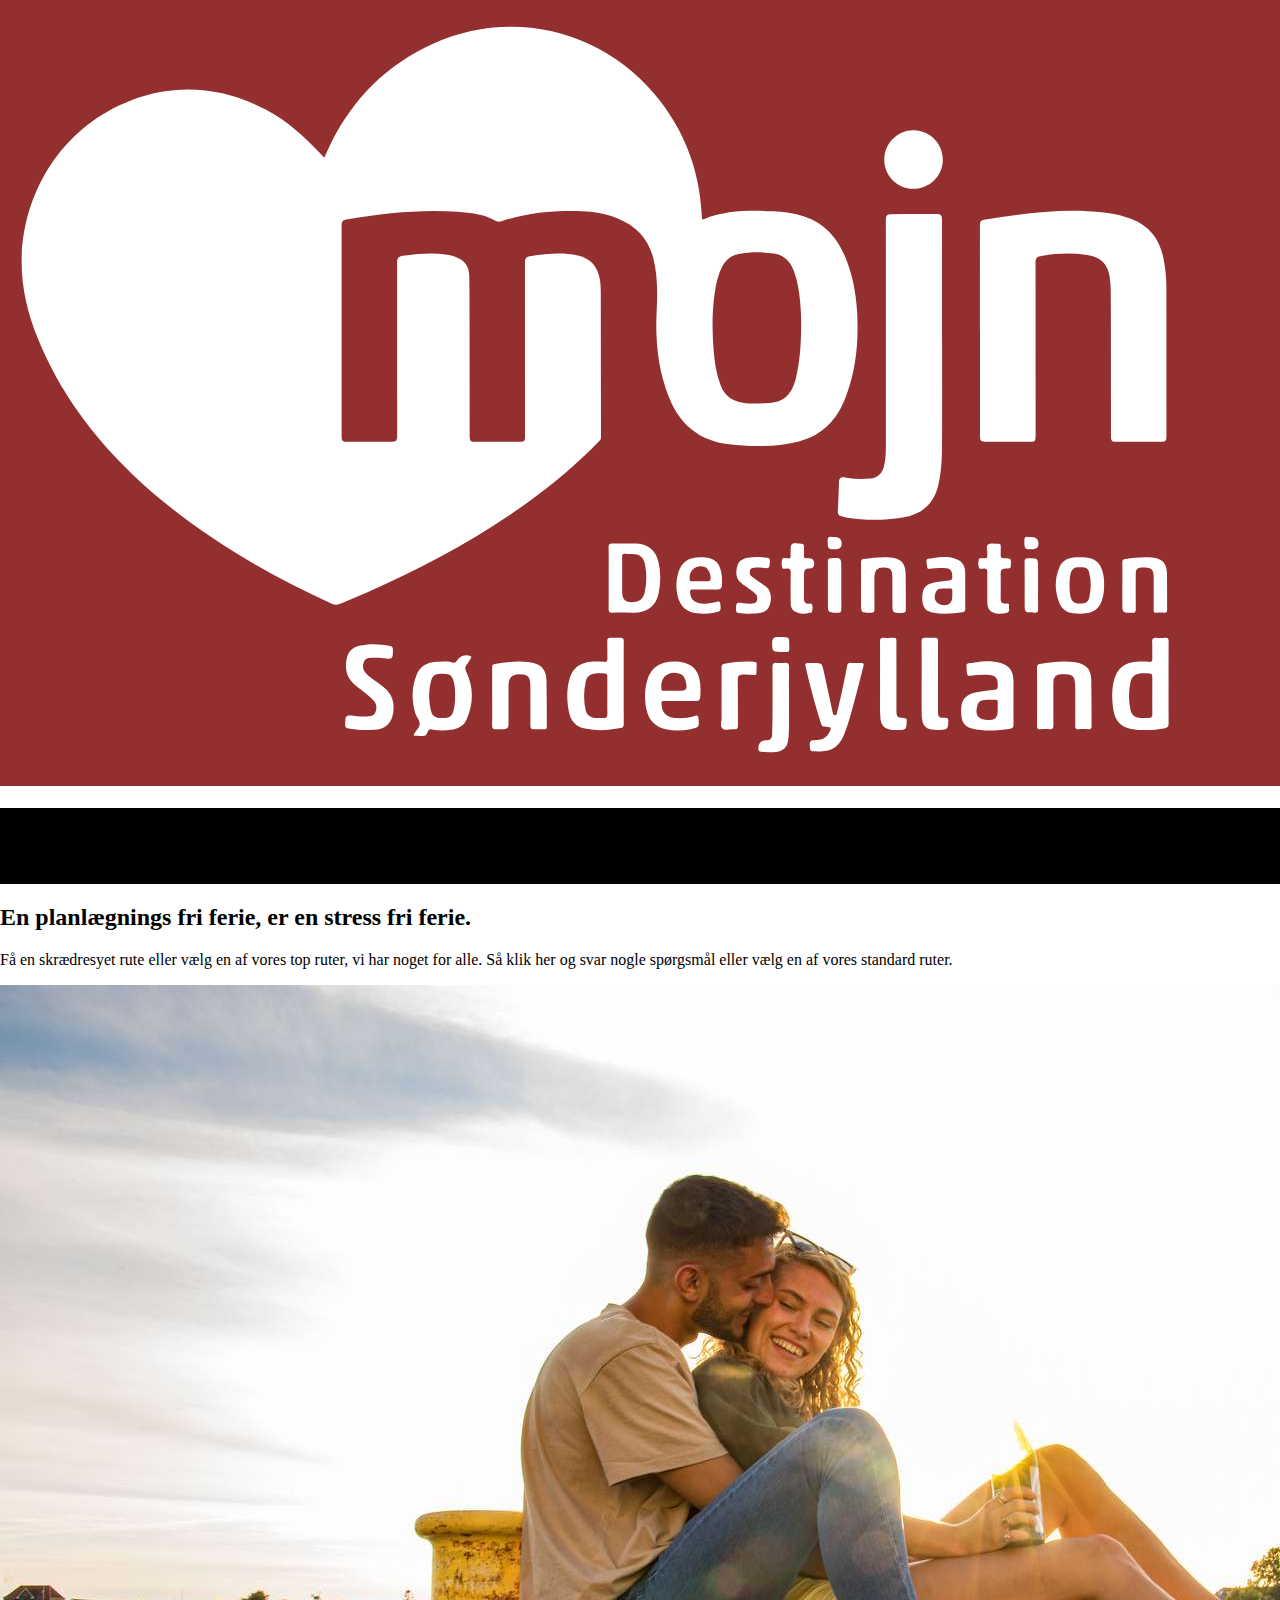
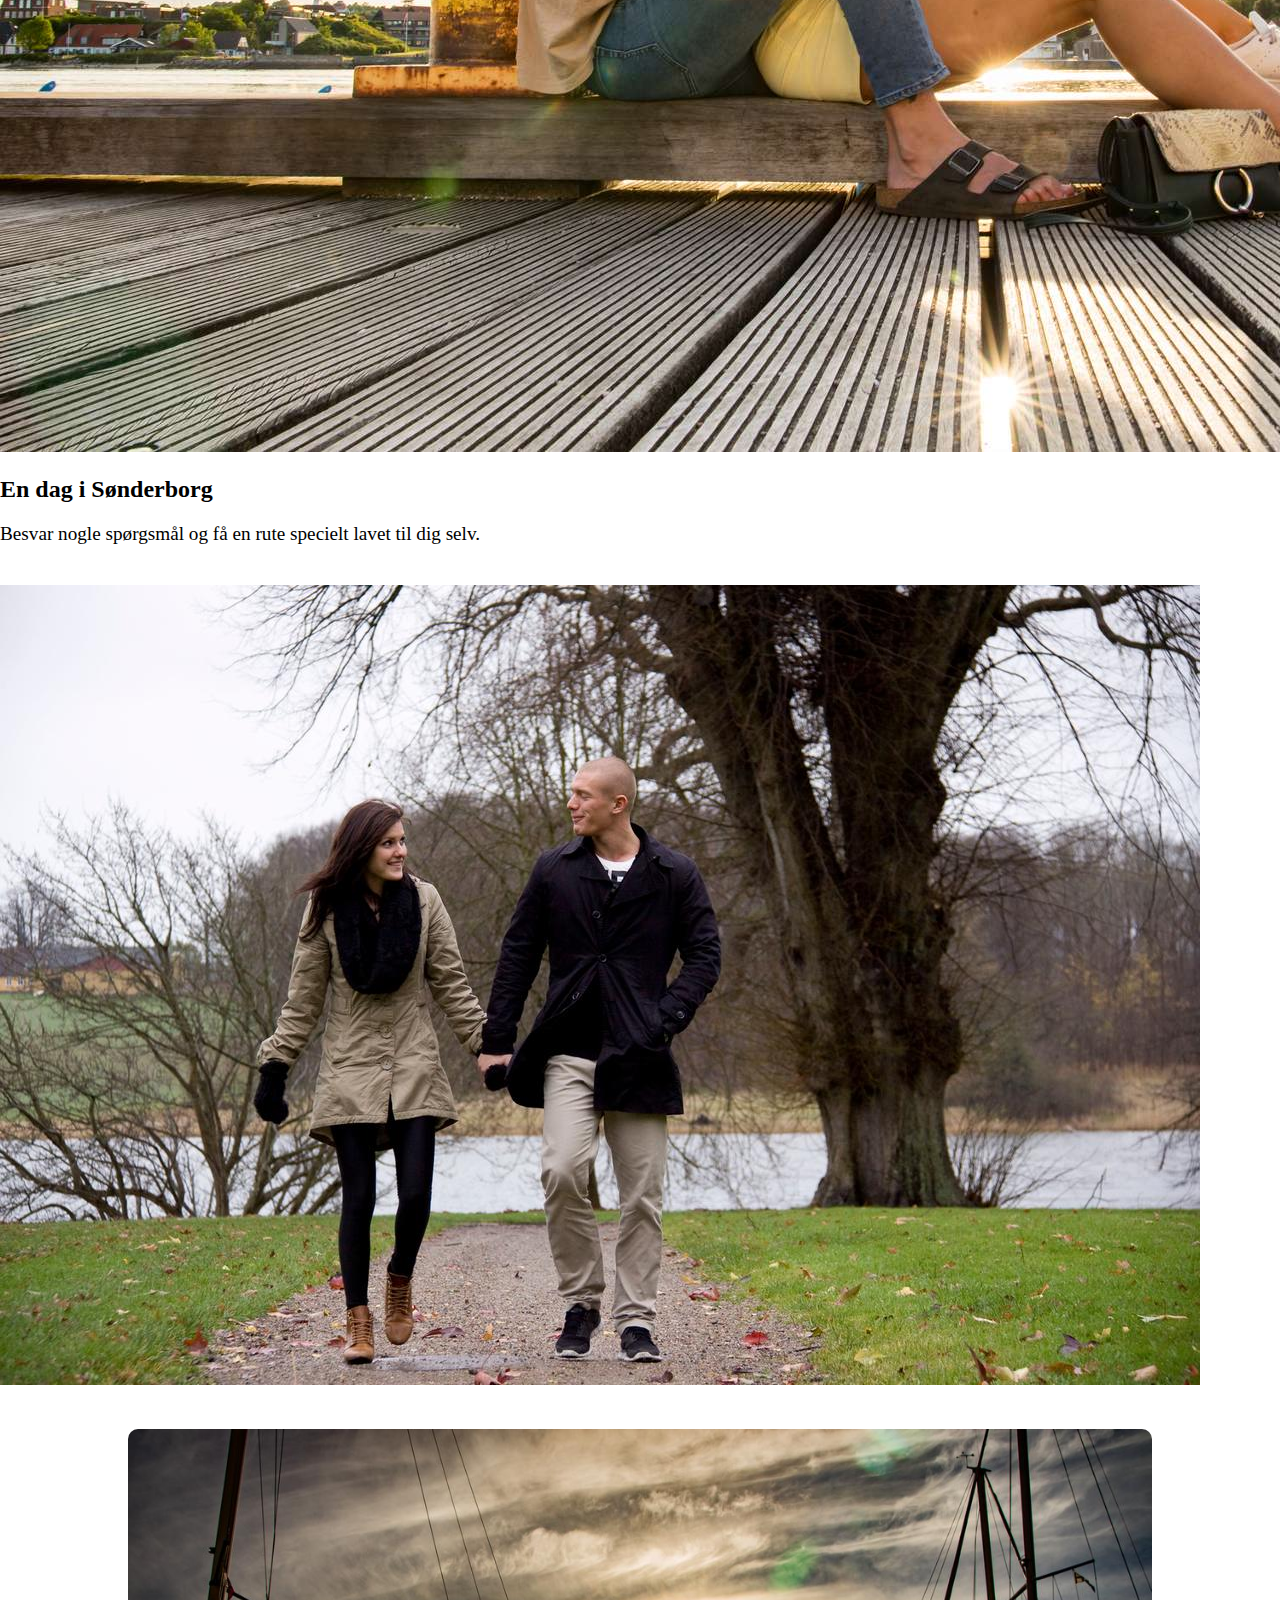
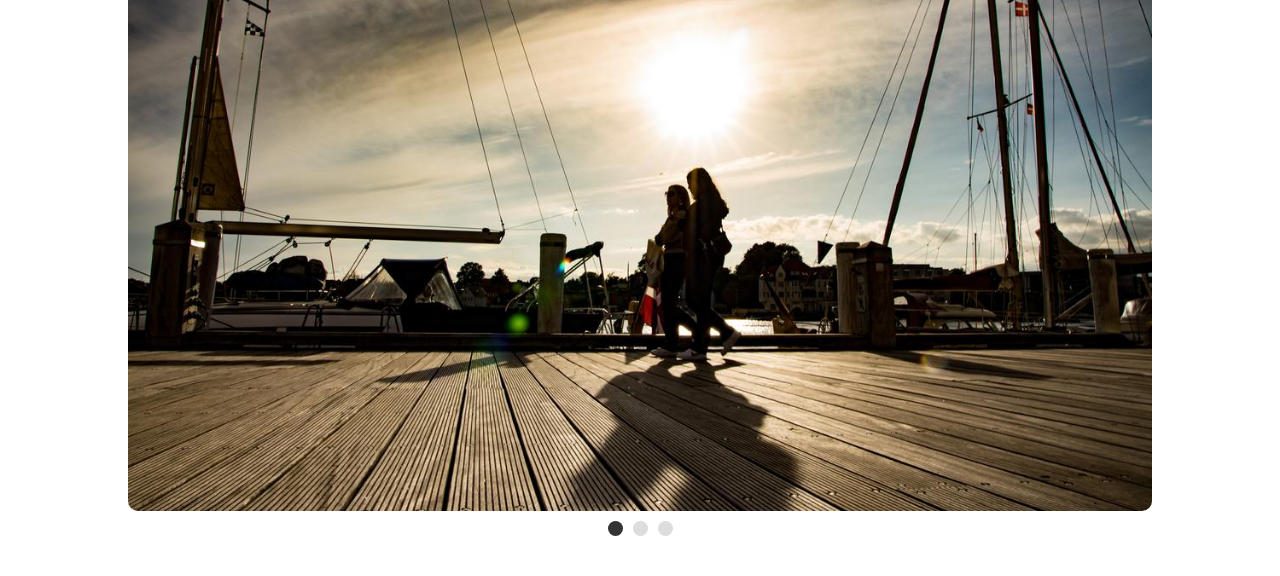
==== visitsønderborg/index.html @ e1e10746 "commit" ====
<!DOCTYPE html>
<html lang="en">
<head>
    <meta charset="UTF-8">
    <meta name="viewport" content="width=device-width, initial-scale=1.0">
    <title>Document</title>
    <link rel="stylesheet" href="style.css">
</head>
<body>
    <header>
        <img src="visit-sønderborg-svg-logo-white.svg" alt="">
    </header>
    <section class="main-intro">

   

        <section class="main-intro-text-box">
            <h1>En dag i 
                Sønderborg</h1>
                <p>Få en skrædresyet rute fyldt med aktiviteter for dig og din familie </p>
        </section>
    </section>
    
    
    
    
    <section class="main-selection">
    
        <h2>En planlægnings fri ferie, er en stress fri ferie.</h2>
    
        <p>Få en skrædresyet rute eller vælg en af vores top ruter, vi har noget for alle. Så klik her og svar nogle spørgsmål eller vælg en af vores standard ruter.</p>
    
        <img src="ungt-par-Kim-Toft-Jorgensen.jpg" alt="">
    </section>

    <section class="en-dag">
        <h2>En dag i Sønderborg</h2>
        <p>Besvar nogle spørgsmål og få en rute specielt lavet til dig selv.</p>
        <img src="ungt-par-tur-Kim-Toft-Jorgensen-Sonderborg-kommune.jpg" alt="En dag i Sønderborg" onclick="window.location.href='rute-side.html'">
    </section>

    <section class="slider">
        <section class="slides">
    
            <img class="slide_image" src="sønder-havne-gade-tur-kim-toft-jorgensen.jpg" alt="Rute 1">
            <img class="slide_image" src="sonderborg-slot-Kim-Toft-jorgensen-sonderborg-kommune.jpg" alt="Rute 2">
            <img class="slide_image" src="Torve-dag-sonderborg-kim-toft-jorgensen-sonderborg-kommune.jpg" alt="Rute 3">
        
    </section>

    <section class="navigation">
            <button class="active" onclick="showSlide(0)"></button>
            <button onclick="showSlide(1)"></button>
            <button onclick="showSlide(2)"></button>
    </section>
    </section>
           
    <script src="script.js"></script>
</body>
</html>
---- visitsønderborg/style.css ----
body{
    margin: 0;
}

header{
background-color: #932F2F;


}

.main-intro{
    background-image: url(Borgen-Kim-Toft-Jørgensen.jpg);
    background-size: cover;
    
}

.main-intro-text-box{
    background-color: black;
    
}

.en-dag i {
    font-size: 2em;
    margin-bottom: 20px;
}
.en-dag p {
    font-size: 1.2em;
    margin-bottom: 40px;
}
.en-dag img {
    max-width: 100%;
    height: auto;
    cursor: pointer;
}
.slider {
    position: relative;
    max-width: 80%;
    margin: 40px auto;
}
.slides {
    display: flex;
    overflow: hidden;
    border-radius: 10px;
}
.slides .slide_image {
    width: 100%;
    transition: transform 0.5s ease-in-out;
}
.navigation {
    display: flex;
    justify-content: center;
    margin-top: 10px;
}
.navigation button {
    border: none;
    background-color: #ddd;
    width: 15px;
    height: 15px;
    margin: 0 5px;
    border-radius: 50%;
    cursor: pointer;
}
.navigation button.active {
    background-color: #333;
}
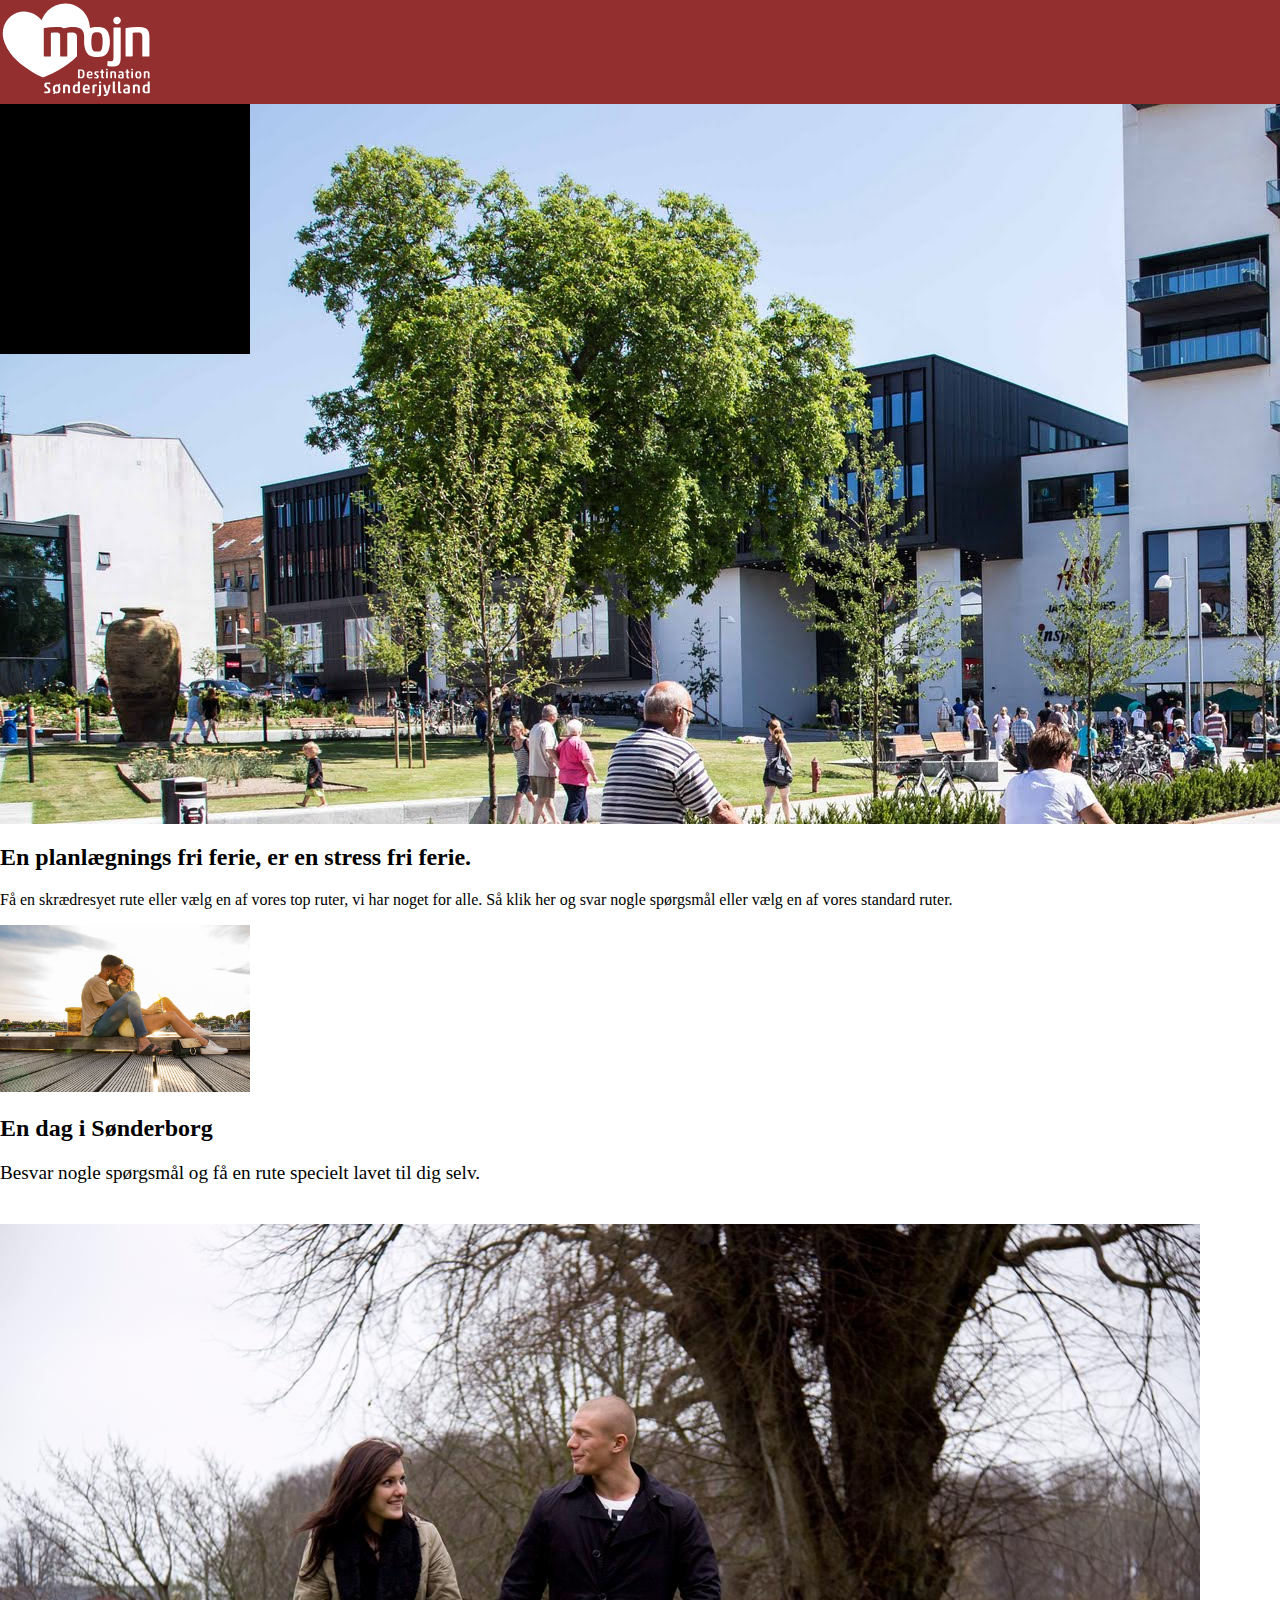
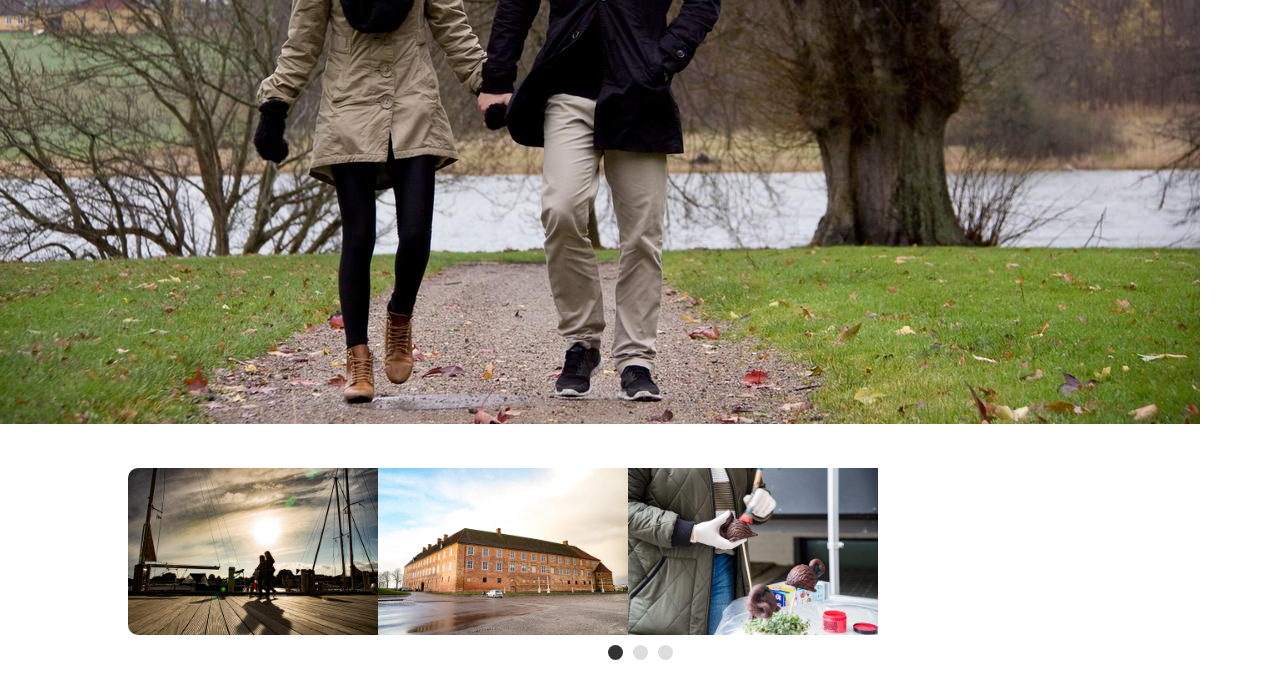
==== commit 7f8ca77c: "a" ====
--- a/visitsønderborg/index.html
+++ b/visitsønderborg/index.html
@@ -8,7 +8,7 @@
 </head>
 <body>
     <header>
-        <img src="visit-sønderborg-svg-logo-white.svg" alt="">
+        <img class="logo" src="visit-sønderborg-svg-logo-white.svg" alt="">
     </header>
     <section class="main-intro">
 
--- a/visitsønderborg/style.css
+++ b/visitsønderborg/style.css
@@ -1,23 +1,39 @@
 
 body{
     margin: 0;
+    max-width: 1280px;
 }
 
 header{
 background-color: #932F2F;
-
-
+position: relative;
+background-size: cover;
+background-position: center;
 }
 
-.main-intro{
-    background-image: url(Borgen-Kim-Toft-Jørgensen.jpg);
-    background-size: cover;
+img{
+    max-width: 250px;
     
 }
 
+
+
+@media screen and (max-width: 1280px) {
+    .main-intro{
+        background-image: url(Borgen-Kim-Toft-Jørgensen.jpg);
+        max-width: 1280px;
+        min-height: 720px;
+        display: flex;
+    }
+    .logo{
+        max-width: 250px;
+        max-height: 100px;
+    }
+}
 .main-intro-text-box{
     background-color: black;
-    
+    max-width: 250px;
+    max-height: 250px;
 }
 
 .en-dag i {
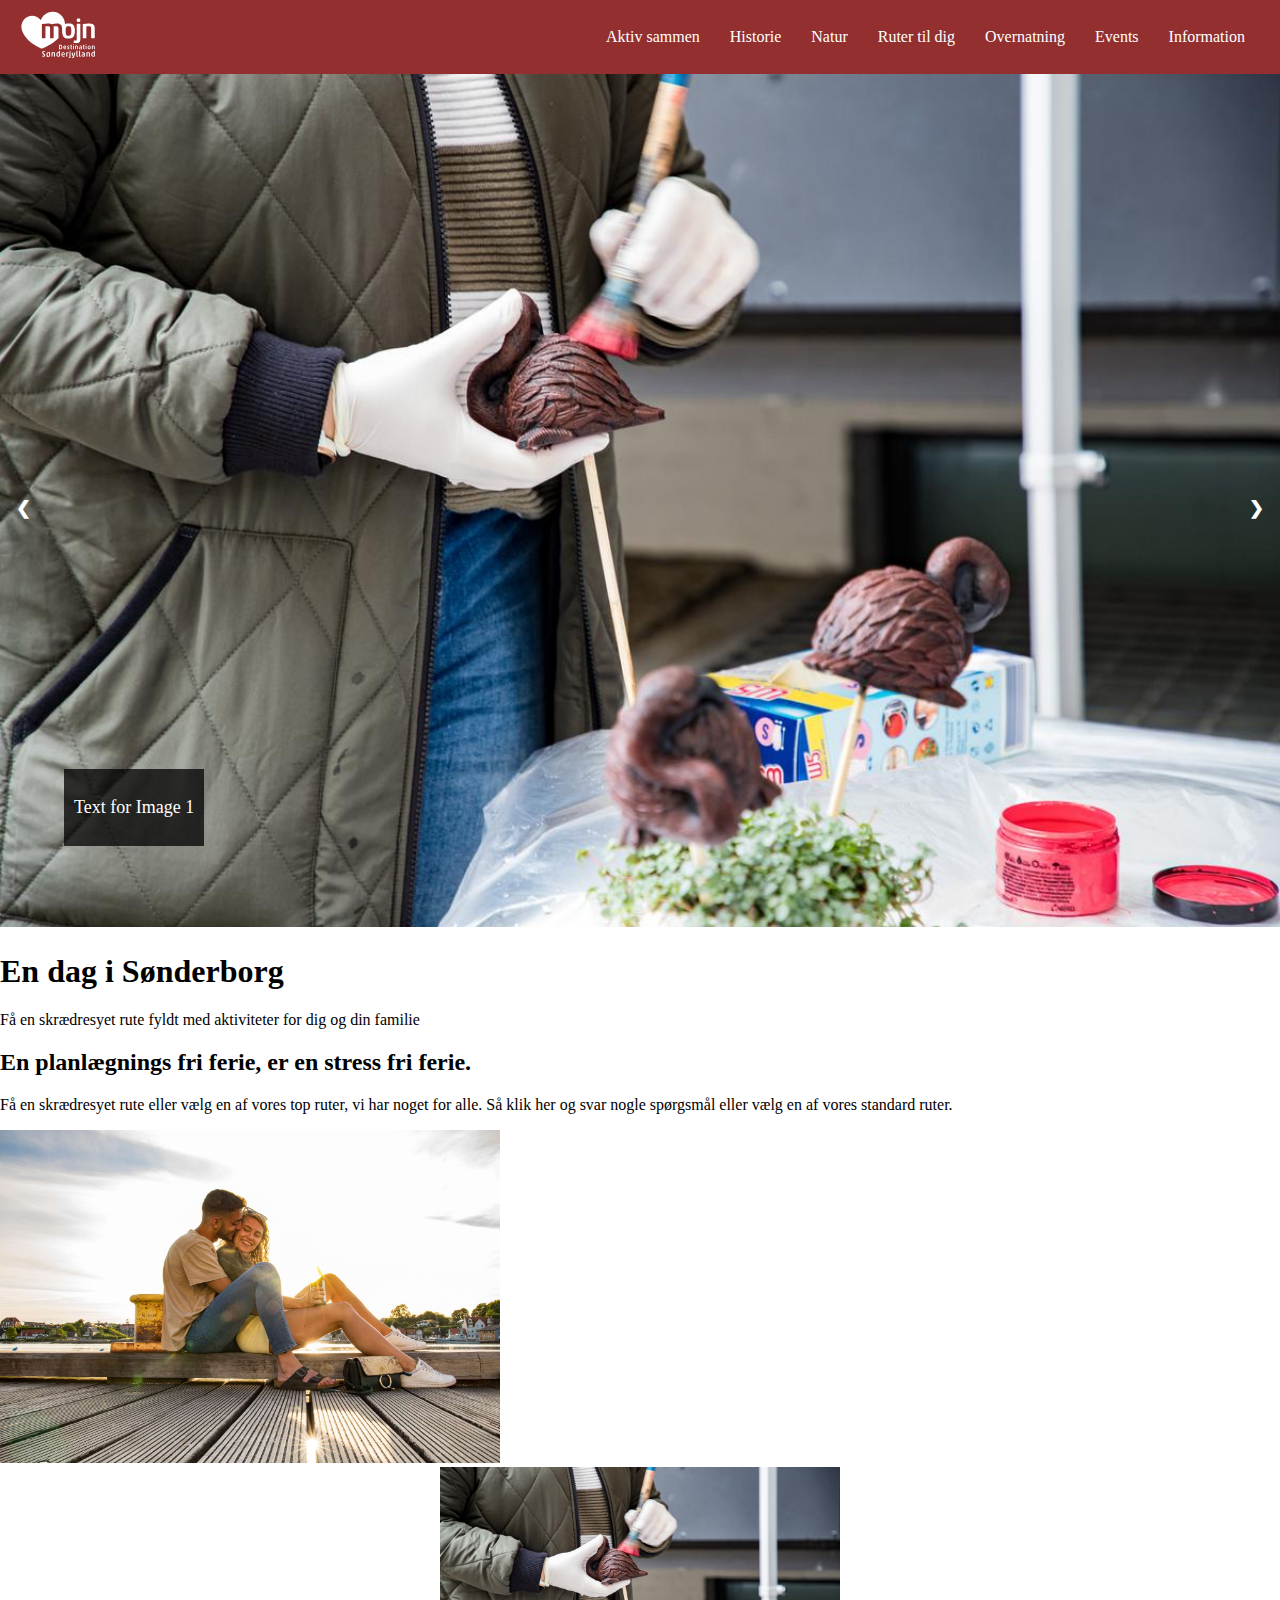
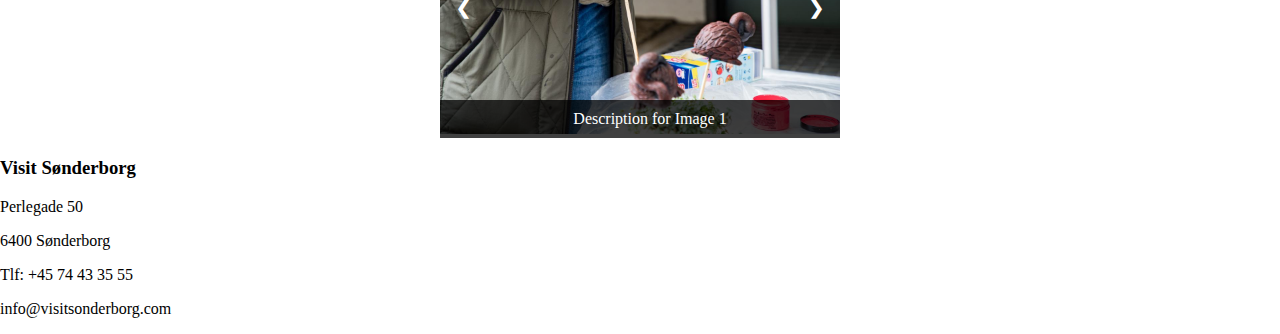
==== commit 162183e1: "i hate life" ====
--- a/visitsønderborg/index.html
+++ b/visitsønderborg/index.html
@@ -7,9 +7,54 @@
     <link rel="stylesheet" href="style.css">
 </head>
 <body>
+   
     <header>
-        <img class="logo" src="visit-sønderborg-svg-logo-white.svg" alt="">
+        <section class="logo"> <img src="visit-sønderborg-svg-logo-white.svg" alt=""></section>
+      
+        <nav>
+            <ul class="nav-links">
+                <li><a href="#Aktiv sammen">Aktiv sammen</a></li>
+                <li><a href="#Historie">Historie</a></li>
+                <li><a href="#Natur">Natur</a></li>
+                <li><a href="#Ruter til dig">Ruter til dig</a></li>
+                <li><a href="#Overnatning">Overnatning</a></li>
+                <li><a href="#Events">Events</a></li>
+                <li><a href="#Information">Information</a></li>
+            </ul>
+            <section class="hamburger">
+            
+                <span></span>
+                <span></span>
+                <span></span>
+            </section>
+        </nav>
     </header>
+
+    <section class="index-top-slider">
+        <section class="slide" id="slide1">
+            <img src="Torve-dag-sonderborg-kim-toft-jorgensen-sonderborg-kommune.jpg" alt="Image 1">
+
+           <section class="text-overlay"><p>Text for Image 1</p></section>
+        
+        </section>
+
+        <section class="slide" id="slide2">
+            <img src="sønder-havne-gade-tur-kim-toft-jorgensen.jpg" alt="Image 2">
+
+            <section class="text-overlay"> <p>Text for image 2</p></section>
+    </section>
+
+<section class="slide" id="slide3">
+            <img src="Borgen-Kim-Toft-Jørgensen.jpg" alt="Image 3">
+            <section class="text-overlay"> <p>Text for image 3</p></section>
+        </section>
+
+
+        <a class="prev" onclick="changeSlide(-1)">&#10094;</a>
+        <a class="next" onclick="changeSlide(1)">&#10095;</a>
+    </section>
+
+
     <section class="main-intro">
 
    
@@ -33,27 +78,92 @@
         <img src="ungt-par-Kim-Toft-Jorgensen.jpg" alt="">
     </section>
 
-    <section class="en-dag">
-        <h2>En dag i Sønderborg</h2>
-        <p>Besvar nogle spørgsmål og få en rute specielt lavet til dig selv.</p>
-        <img src="ungt-par-tur-Kim-Toft-Jorgensen-Sonderborg-kommune.jpg" alt="En dag i Sønderborg" onclick="window.location.href='rute-side.html'">
+
+    <section class="small-slider"> 
+   
+   
+        <section class="small-slide" id="small-slide1">
+            <a href="https://example1.com" target="_blank">
+                <img src="Torve-dag-sonderborg-kim-toft-jorgensen-sonderborg-kommune.jpg" alt="Image 1">
+                <section class="bottom-text-overlay">Description for Image 1</section>
+            </a>
+        </section>
+
+
+
+        
+        <section class="small-slide" id="small-slide2">
+            <a href="https://example2.com" target="_blank">
+                <img src="ungt-par-tur-Kim-Toft-Jorgensen-Sonderborg-kommune.jpg" alt="Image 2">
+                <section class="bottom-text-overlay">Description for Image 2</section>
+                
+            </a>
+        </section>
+
+
+        <section class="small-slide" id="small-slide4">
+        
+            <a href="https://example3.com" target="_blank">
+                <img src="Borgen-Kim-Toft-Jørgensen.jpg" alt="Image 3">
+                <section class="bottom-text-overlay">Description for Image 3</section>
+            </a>
+        </section>
+
+
+      
+        <section class="small-slide" id="small-slide4">
+            <a href="https://example4.com" target="_blank">
+                <img src="alsik-point-view-kim-toft-jorgensen.jpg" alt="Image 4">
+                <section class="bottom-text-overlay">Description for Image 4</section>
+            </a>
+        </section>
+
+
+
+
+        
+        <section class="small-slide" id="small-slide5">
+
+        
+            <a href="https://example5.com" target="_blank">
+                <img src="sønder-havne-gade-tur-kim-toft-jorgensen.jpg" alt="Image 5">
+                <section class="bottom-text-overlay">Description for Image 5</section>
+            </a>
+        
+        </section>
+
+
+
+        <section class="small-slide" id="small-slide6">
+            <a href="https://example6.com" target="_blank">
+                <img src="Borgen-Kim-Toft-Jørgensen.jpg" alt="Image 6">
+                <section class="bottom-text-overlay">Description for Image 6</section>
+            </a>
+         </section>
+        <a class="small-slide-prev" onclick="changeSmallSlide(-1)">&#10094;</a>
+        <a class="small-slide-next" onclick="changeSmallSlide(1)">&#10095;</a>
+    
+</section>
+    
+
+  <footer>
+
+    <section class="footer-text-left">
+        <h3>Visit Sønderborg</h3>
+        <p>Perlegade 50</p>
+        <p>6400 Sønderborg</p>
+        <p>Tlf: +45 74 43 35 55</p>
+        <p>info@visitsonderborg.com</p>
     </section>
 
-    <section class="slider">
-        <section class="slides">
-    
-            <img class="slide_image" src="sønder-havne-gade-tur-kim-toft-jorgensen.jpg" alt="Rute 1">
-            <img class="slide_image" src="sonderborg-slot-Kim-Toft-jorgensen-sonderborg-kommune.jpg" alt="Rute 2">
-            <img class="slide_image" src="Torve-dag-sonderborg-kim-toft-jorgensen-sonderborg-kommune.jpg" alt="Rute 3">
-        
-    </section>
+    <section class=""></section>
 
-    <section class="navigation">
-            <button class="active" onclick="showSlide(0)"></button>
-            <button onclick="showSlide(1)"></button>
-            <button onclick="showSlide(2)"></button>
-    </section>
-    </section>
+
+
+  </footer> 
+
+
+
            
     <script src="script.js"></script>
 </body>
--- a/visitsønderborg/style.css
+++ b/visitsønderborg/style.css
@@ -2,81 +2,204 @@
 body{
     margin: 0;
     max-width: 1280px;
+  
+    
 }
 
 header{
 background-color: #932F2F;
-position: relative;
-background-size: cover;
-background-position: center;
-}
-
-img{
-    max-width: 250px;
-    
-}
-
-
-
-@media screen and (max-width: 1280px) {
-    .main-intro{
-        background-image: url(Borgen-Kim-Toft-Jørgensen.jpg);
-        max-width: 1280px;
-        min-height: 720px;
+
+}
+
+.main-selection img{
+    max-width: 500px;
+    position: center;
+}
+
+/* Den image slider man ser først på index */
+
+.index-top-slider {
+    position: relative;
+    max-width: 100%;
+    margin: auto;
+    overflow: hidden;
+}
+
+.slide {
+    display: none;
+}
+
+.slide img {
+    width: 100%;
+    height: auto;
+}
+
+.text-overlay {
+    position: absolute;
+    bottom: 10%;
+    left: 5%;
+    background: rgba(0, 0, 0, 0.75);
+    color: white;
+    padding: 10px;
+    font-size: 18px;
+    width: auto;
+}
+
+.prev, .next {
+    position: absolute;
+    top: 50%;
+    width: auto;
+    padding: 16px;
+    margin-top: -22px;
+    color: white;
+    font-weight: bold;
+    font-size: 18px;
+    cursor: pointer;
+    user-select: none;
+}
+
+.prev {
+    left: 0;
+}
+
+.next {
+    right: 0;
+}
+
+
+/*min lille slider*/
+
+.small-slider {
+    position: relative;
+    max-width: 400px;
+    margin: auto;
+    overflow: hidden;
+}
+
+.small-slide {
+    display: none;
+}
+
+.small-slide img {
+    width: 100%;
+    height: auto;
+}
+
+.bottom-text-overlay {
+    position: absolute;
+    bottom: 0;
+    width: 100%;
+    background: rgba(0, 0, 0, 0.75);
+    color: white;
+    padding: 10px;
+    text-align: center;
+}
+
+.small-slide-prev, .small-slide-next {
+    position: absolute;
+    top: 50%;
+    width: auto;
+    padding: 16px;
+    margin-top: -22px;
+    color: white;
+    font-weight: bold;
+    font-size: 18px;
+    cursor: pointer;
+    user-select: none;
+}
+
+.small-slide-prev {
+    left: 0;
+}
+
+.small-slide-next {
+    right: 0;
+}
+
+
+
+
+
+/* Hamburger menu */
+header {
+    display: flex;
+    justify-content: space-between;
+    align-items: center;
+    padding: 10px 20px;
+    background-color: #932F2F;
+    color: white;
+}
+
+.logo img {
+    height: 50px;
+}
+
+nav {
+    position: relative;
+}
+
+.nav-links {
+    list-style: none;
+    display: flex;
+    margin: 0;
+    padding: 0;
+}
+
+.nav-links li {
+    margin: 0 15px;
+}
+
+.nav-links a {
+    color: white;
+    text-decoration: none;
+    font-size: 16px;
+    transition: color 0.3s;
+}
+
+.nav-links a:hover {
+    background-color: #7f2626;
+}
+
+.hamburger {
+    display: none;
+    flex-direction: column;
+    cursor: pointer;
+}
+
+.hamburger span {
+    height: 3px;
+    width: 25px;
+    background: white;
+    margin: 4px 0;
+    transition: all 0.3s;
+}
+
+/* Media Queries */
+@media (max-width: 768px) {
+    .nav-links {
+        display: none;
+        flex-direction: column;
+        width: 100%;
+        position: absolute;
+        top: 60px;
+        left: 0;
+        background-color: #333;
+    }
+
+    .nav-links li {
+        text-align: center;
+        margin: 15px 0;
+    }
+
+    .nav-links a {
+        font-size: 18px;
+    }
+
+    .hamburger {
         display: flex;
     }
-    .logo{
-        max-width: 250px;
-        max-height: 100px;
-    }
-}
-.main-intro-text-box{
-    background-color: black;
-    max-width: 250px;
-    max-height: 250px;
-}
-
-.en-dag i {
-    font-size: 2em;
-    margin-bottom: 20px;
-}
-.en-dag p {
-    font-size: 1.2em;
-    margin-bottom: 40px;
-}
-.en-dag img {
-    max-width: 100%;
-    height: auto;
-    cursor: pointer;
-}
-.slider {
-    position: relative;
-    max-width: 80%;
-    margin: 40px auto;
-}
-.slides {
-    display: flex;
-    overflow: hidden;
-    border-radius: 10px;
-}
-.slides .slide_image {
-    width: 100%;
-    transition: transform 0.5s ease-in-out;
-}
-.navigation {
-    display: flex;
-    justify-content: center;
-    margin-top: 10px;
-}
-.navigation button {
-    border: none;
-    background-color: #ddd;
-    width: 15px;
-    height: 15px;
-    margin: 0 5px;
-    border-radius: 50%;
-    cursor: pointer;
-}
-.navigation button.active {
-    background-color: #333;
+
+    .nav-active {
+        display: flex;
+    }
 }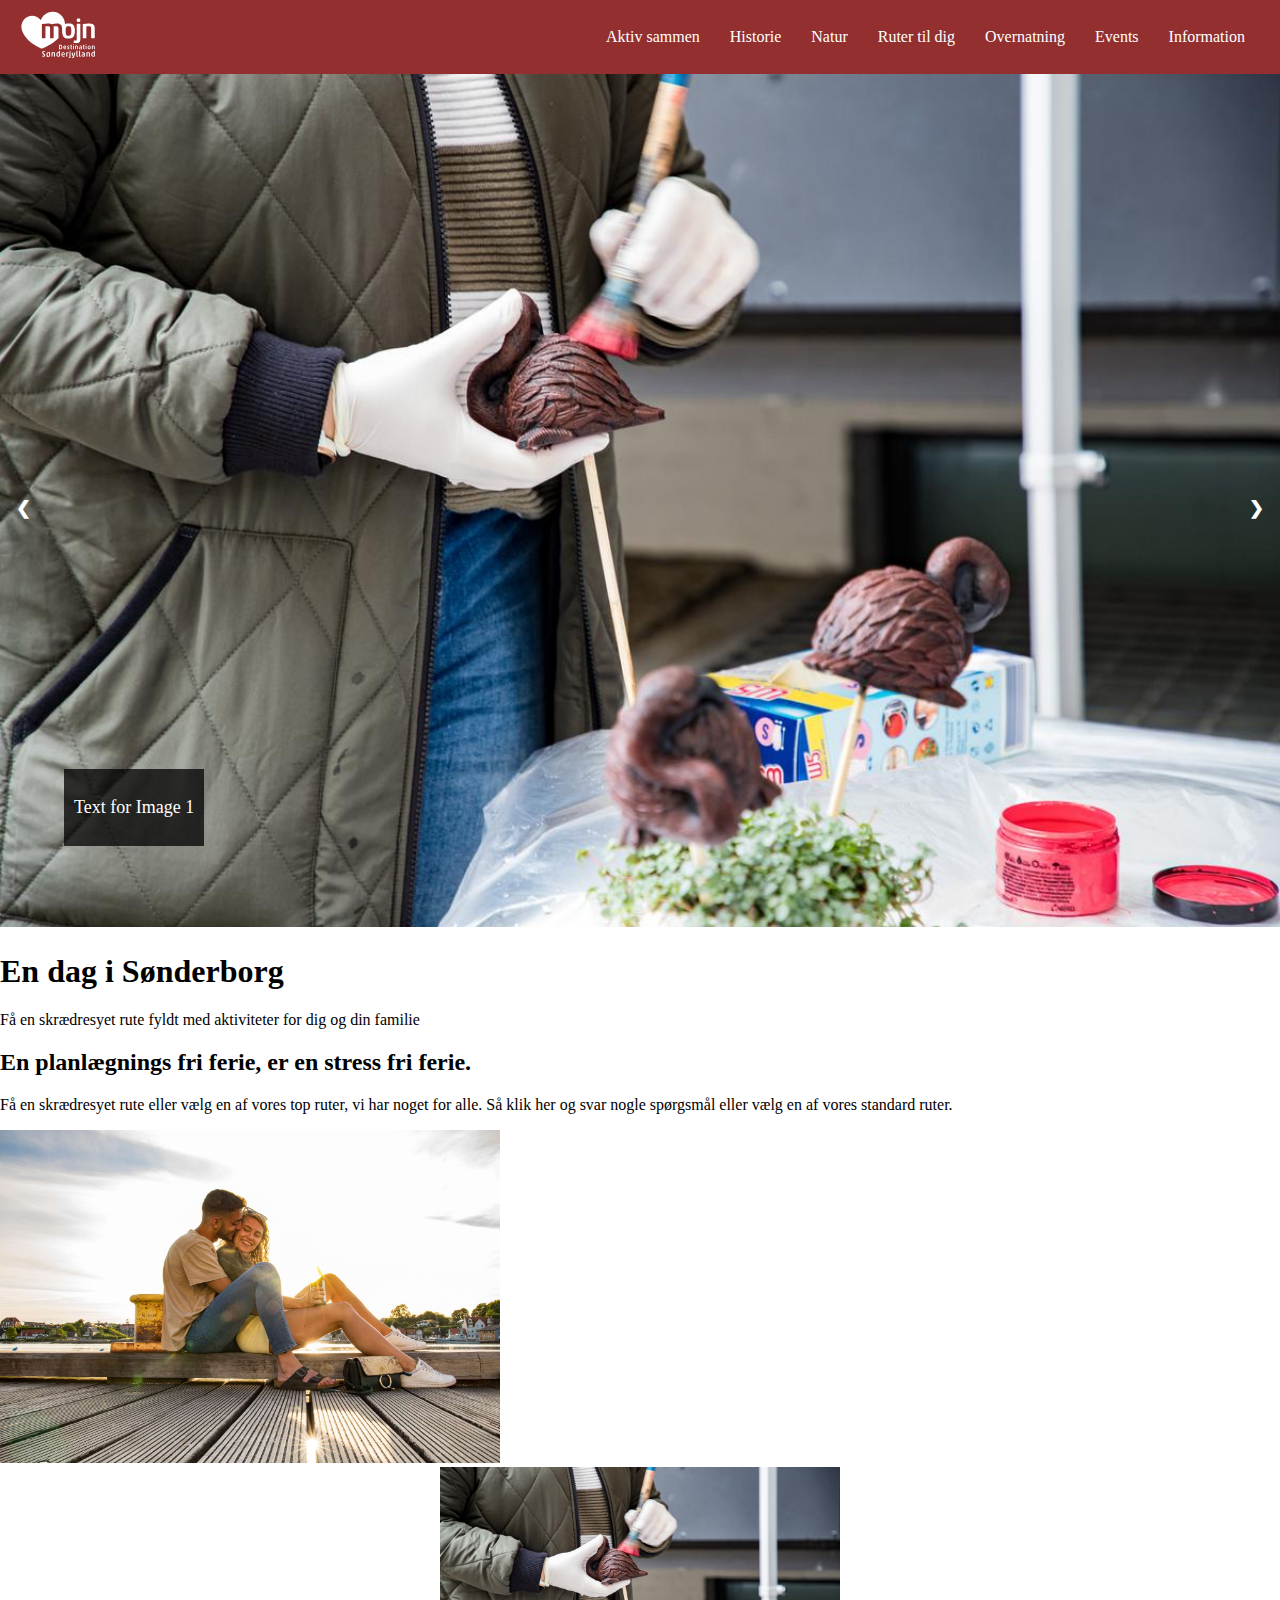
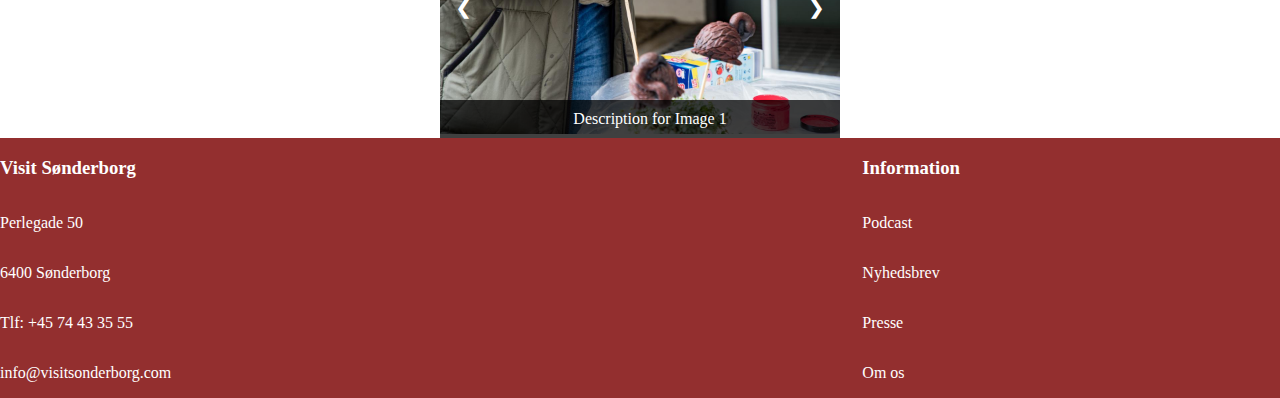
==== commit 265b06dd: "haha" ====
--- a/visitsønderborg/index.html
+++ b/visitsønderborg/index.html
@@ -156,9 +156,13 @@
         <p>info@visitsonderborg.com</p>
     </section>
 
-    <section class=""></section>
-
-
+    <section class="footer-text-right">
+<h3>Information</h3>
+<p>Podcast</p>
+<p>Nyhedsbrev</p>
+<p>Presse</p>
+<p>Om os</p>
+    </section>
 
   </footer> 
 
--- a/visitsønderborg/style.css
+++ b/visitsønderborg/style.css
@@ -11,9 +11,31 @@
 
 }
 
+footer{
+
+    background-color: #932F2F;
+display: grid;
+grid-template-columns: 1fr 2fr 1fr;
+}
+
+.footer-text-left{
+    color: white;
+    display: grid;
+   
+
+}
+
+.footer-text-right{
+    color: white;
+    display: grid;
+    justify-content: end;
+}
+
+
 .main-selection img{
     max-width: 500px;
     position: center;
+    
 }
 
 /* Den image slider man ser først på index */
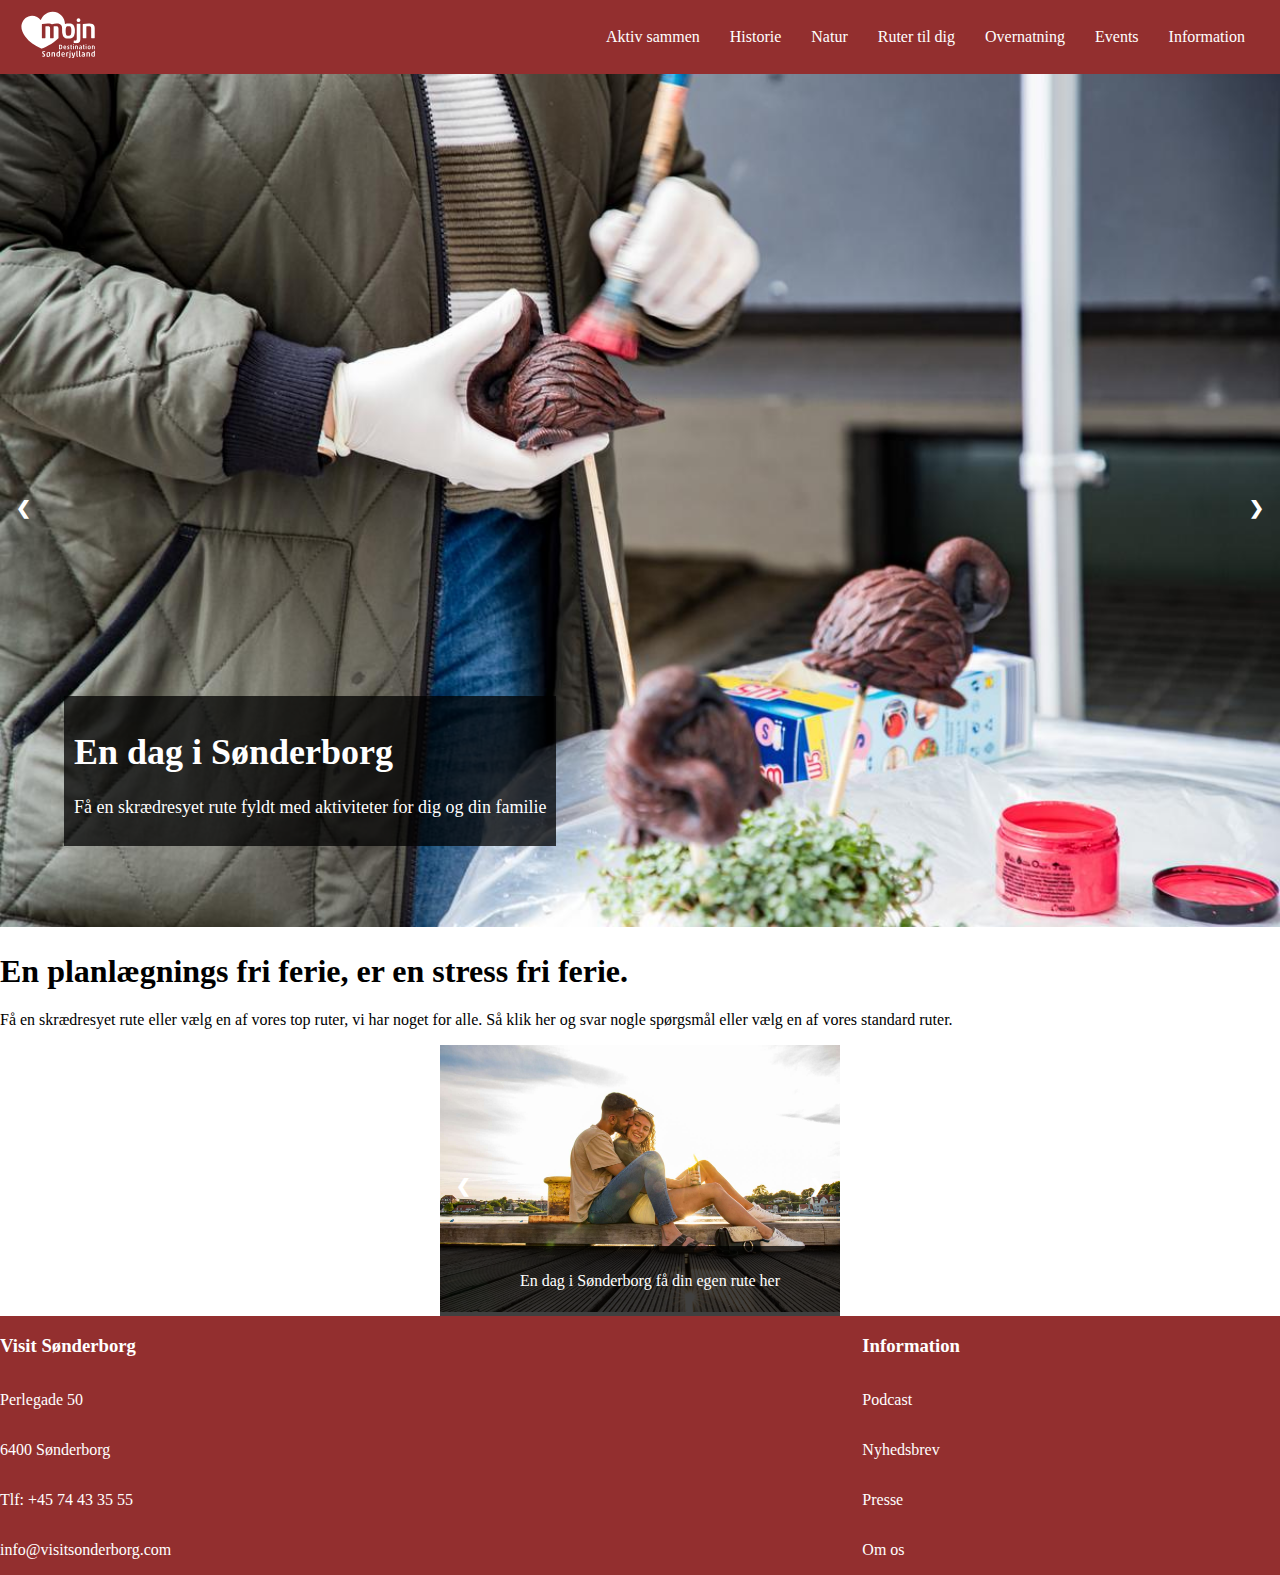
==== commit 15d0a324: "Why just Why" ====
--- a/visitsønderborg/index.html
+++ b/visitsønderborg/index.html
@@ -34,9 +34,13 @@
         <section class="slide" id="slide1">
             <img src="Torve-dag-sonderborg-kim-toft-jorgensen-sonderborg-kommune.jpg" alt="Image 1">
 
-           <section class="text-overlay"><p>Text for Image 1</p></section>
+        <a href="dag-i-sonderborg.html">   <section class="text-overlay"> 
+            <h1>En dag i 
+                Sønderborg</h1>
+            <p>Få en skrædresyet rute fyldt med aktiviteter for dig og din familie </p></section>
         
-        </section>
+        </section></a>
+
 
         <section class="slide" id="slide2">
             <img src="sønder-havne-gade-tur-kim-toft-jorgensen.jpg" alt="Image 2">
@@ -55,37 +59,25 @@
     </section>
 
 
-    <section class="main-intro">
+    
 
    
+        <section class="Introducing-text">
 
-        <section class="main-intro-text-box">
-            <h1>En dag i 
-                Sønderborg</h1>
-                <p>Få en skrædresyet rute fyldt med aktiviteter for dig og din familie </p>
-        </section>
-    </section>
-    
-    
-    
-    
-    <section class="main-selection">
-    
-        <h2>En planlægnings fri ferie, er en stress fri ferie.</h2>
-    
+        <h1>En planlægnings fri ferie, er en stress fri ferie.</h1>
         <p>Få en skrædresyet rute eller vælg en af vores top ruter, vi har noget for alle. Så klik her og svar nogle spørgsmål eller vælg en af vores standard ruter.</p>
     
-        <img src="ungt-par-Kim-Toft-Jorgensen.jpg" alt="">
     </section>
-
 
     <section class="small-slider"> 
    
    
         <section class="small-slide" id="small-slide1">
-            <a href="https://example1.com" target="_blank">
-                <img src="Torve-dag-sonderborg-kim-toft-jorgensen-sonderborg-kommune.jpg" alt="Image 1">
-                <section class="bottom-text-overlay">Description for Image 1</section>
+            <a href="dag-i-sonderborg.html" target="_blank">
+                <img src="ungt-par-Kim-Toft-Jorgensen.jpg" alt="Image 1">
+                <section class="bottom-text-overlay"><p>En dag i Sønderborg
+                    få din egen rute her
+                </p></section>
             </a>
         </section>
 
@@ -93,9 +85,10 @@
 
         
         <section class="small-slide" id="small-slide2">
-            <a href="https://example2.com" target="_blank">
+            <a href="dag-i-sonderborg.html" target="_blank">
                 <img src="ungt-par-tur-Kim-Toft-Jorgensen-Sonderborg-kommune.jpg" alt="Image 2">
-                <section class="bottom-text-overlay">Description for Image 2</section>
+                <section class="bottom-text-overlay"><p>En Romantisk dag med 
+                    din Partner</p></section>
                 
             </a>
         </section>
@@ -103,43 +96,13 @@
 
         <section class="small-slide" id="small-slide4">
         
-            <a href="https://example3.com" target="_blank">
-                <img src="Borgen-Kim-Toft-Jørgensen.jpg" alt="Image 3">
-                <section class="bottom-text-overlay">Description for Image 3</section>
+            <a href="dag-i-sonderborg.html" target="_blank">
+                <img src="sonderborg-slot-Kim-Toft-jorgensen-sonderborg-kommune.jpg" alt="Image 3">
+                <section class="bottom-text-overlay">Få en rute fyldt med kultur</section>
             </a>
         </section>
 
 
-      
-        <section class="small-slide" id="small-slide4">
-            <a href="https://example4.com" target="_blank">
-                <img src="alsik-point-view-kim-toft-jorgensen.jpg" alt="Image 4">
-                <section class="bottom-text-overlay">Description for Image 4</section>
-            </a>
-        </section>
-
-
-
-
-        
-        <section class="small-slide" id="small-slide5">
-
-        
-            <a href="https://example5.com" target="_blank">
-                <img src="sønder-havne-gade-tur-kim-toft-jorgensen.jpg" alt="Image 5">
-                <section class="bottom-text-overlay">Description for Image 5</section>
-            </a>
-        
-        </section>
-
-
-
-        <section class="small-slide" id="small-slide6">
-            <a href="https://example6.com" target="_blank">
-                <img src="Borgen-Kim-Toft-Jørgensen.jpg" alt="Image 6">
-                <section class="bottom-text-overlay">Description for Image 6</section>
-            </a>
-         </section>
         <a class="small-slide-prev" onclick="changeSmallSlide(-1)">&#10094;</a>
         <a class="small-slide-next" onclick="changeSmallSlide(1)">&#10095;</a>
     
--- a/visitsønderborg/style.css
+++ b/visitsønderborg/style.css
@@ -224,4 +224,48 @@
     .nav-active {
         display: flex;
     }
+}
+
+
+
+/* En dag i sønderborg*/ 
+
+.sections-container {
+    padding: 20px;
+    max-width: 600px;
+    display: flex;
+  flex-direction: column;
+  align-items: center;
+
+}
+.section {
+    display: flex;
+    align-items: center;
+    margin-bottom: 20px;
+    border: 1px solid #ccc;
+    background-color: #F2E1E1;
+    padding: 10px;
+    border-radius: 5px;
+}
+.section img {
+    width: 50px;
+    height: 50px;
+    margin-right: 20px;
+}
+.section .text-container {
+    display: flex;
+    flex-direction: column;
+}
+.section .text-container h3 {
+    margin: 0;
+    font-size: 18px;
+}
+.section .text-container p {
+    margin: 5px 0 0;
+    font-size: 14px;
+}
+.distance-indicator {
+    text-align: center;
+    font-size: 16px;
+    margin: 10px 0;
 }